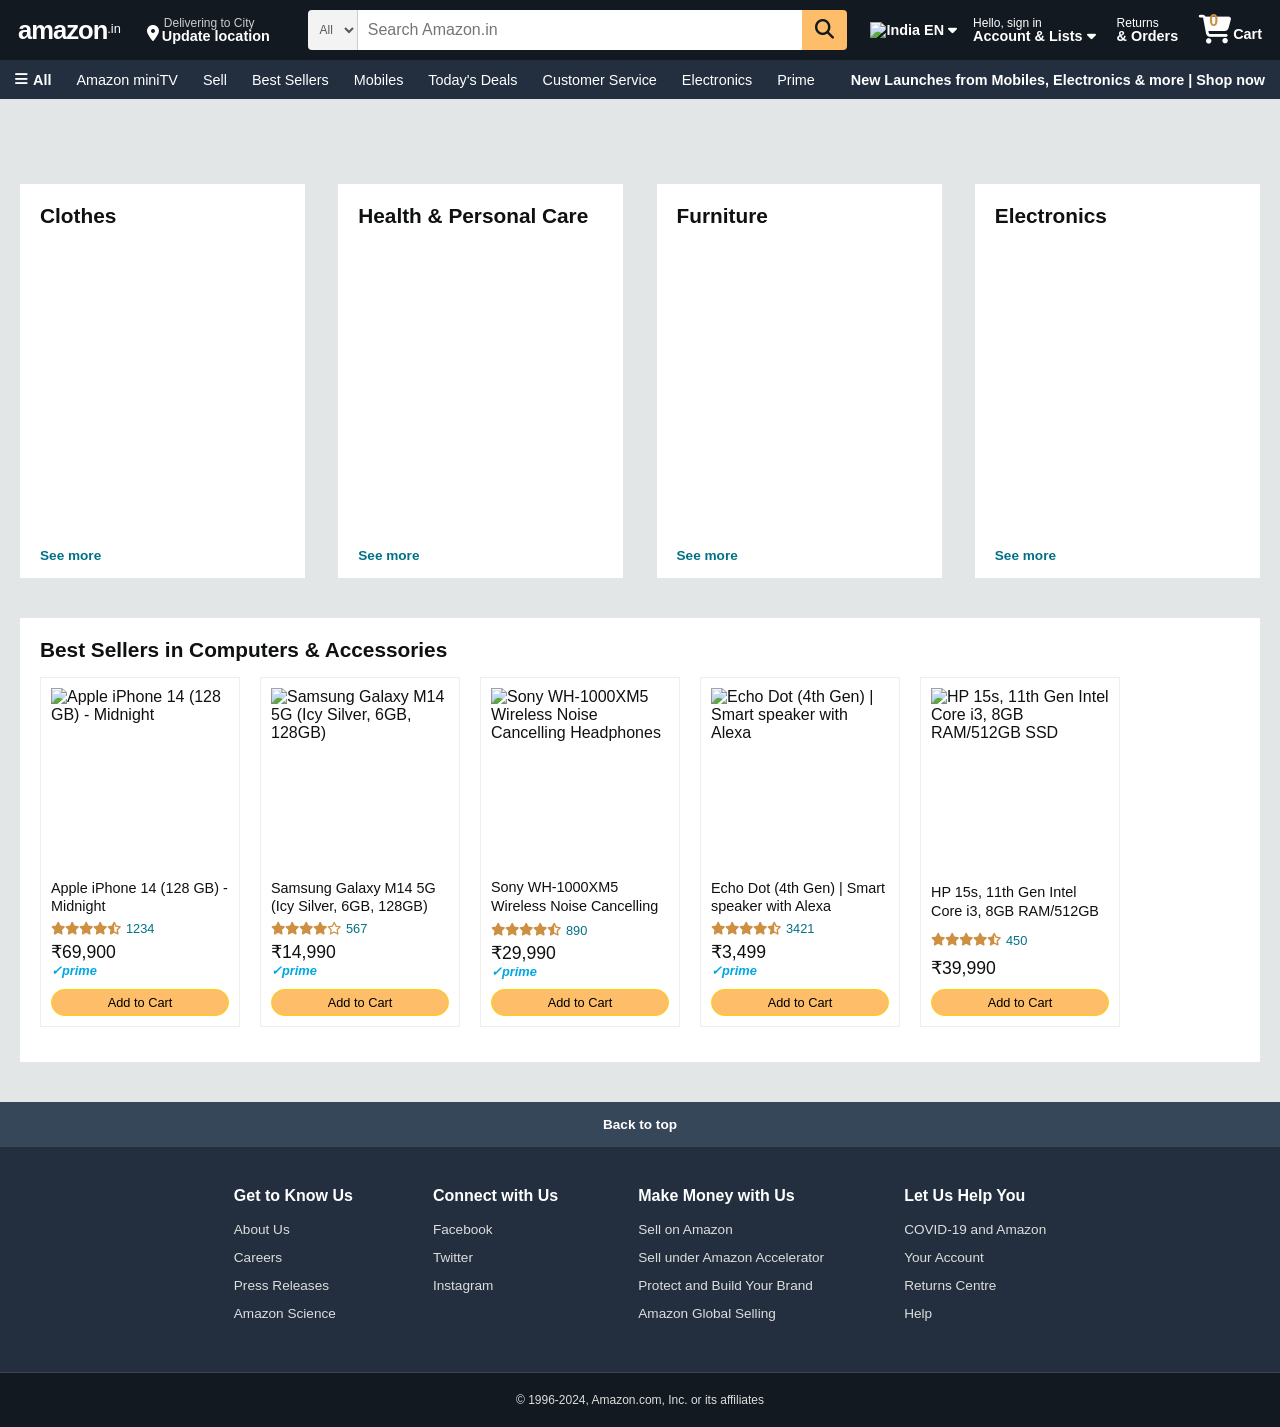
==== index.html @ d6a63207 "Initial commit of Amazon Clone frontend" ====
<!DOCTYPE html>
<html lang="en">

<head>
    <meta charset="UTF-8">
    <meta name="viewport" content="width=device-width, initial-scale=1.0">
    <title>Online Shopping site in India: Shop Online for Mobiles, Books, Watches, Shoes and More - Amazon.in</title>
    <link rel="stylesheet" href="https://cdnjs.cloudflare.com/ajax/libs/font-awesome/6.4.0/css/all.min.css">
    <link rel="stylesheet" href="assets/css/style.css">
</head>

<body>
    <header id="header">
        <div class="header-top">
            <div class="header-logo hover-border">
                <a href="#" class="logo-text">amazon</a>
                <span class="domain">.in</span>
            </div>

            <div class="header-location hover-border">
                <div class="location-icon">
                    <i class="fa-solid fa-location-dot"></i>
                </div>
                <div class="location-text">
                    <p class="loc-sub">Delivering to City</p>
                    <p class="loc-main">Update location</p>
                </div>
            </div>

            <div class="header-search">
                <select class="search-select">
                    <option>All</option>
                    <option>Electronics</option>
                    <option>Mobiles</option>
                </select>
                <input type="text" placeholder="Search Amazon.in" class="search-input">
                <div class="search-icon-box">
                    <i class="fa-solid fa-magnifying-glass"></i>
                </div>
            </div>

            <div class="header-lang hover-border">
                <div class="lang-flag">
                    <img src="https://upload.wikimedia.org/wikipedia/en/thumb/4/41/Flag_of_India.svg/20px-Flag_of_India.svg.png"
                        alt="India">
                </div>
                <span class="lang-code">EN</span>
                <i class="fa-solid fa-caret-down"></i>
            </div>

            <div class="header-signin hover-border">
                <p class="nav-sub">Hello, sign in</p>
                <p class="nav-main">Account & Lists <i class="fa-solid fa-caret-down"></i></p>
            </div>

            <div class="header-orders hover-border">
                <p class="nav-sub">Returns</p>
                <p class="nav-main">& Orders</p>
            </div>

            <div class="header-cart hover-border">
                <div class="cart-icon-box">
                    <i class="fa-solid fa-cart-shopping"></i>
                    <span class="cart-count">0</span>
                </div>
                <span class="cart-text">Cart</span>
            </div>
        </div>

        <div class="header-bottom">
            <div class="bottom-left">
                <div class="menu-icon hover-border">
                    <i class="fa-solid fa-bars"></i>
                    <span>All</span>
                </div>
                <a href="#" class="hover-border">Amazon miniTV</a>
                <a href="#" class="hover-border">Sell</a>
                <a href="#" class="hover-border">Best Sellers</a>
                <a href="#" class="hover-border">Mobiles</a>
                <a href="#" class="hover-border">Today's Deals</a>
                <a href="#" class="hover-border">Customer Service</a>
                <a href="#" class="hover-border">Electronics</a>
                <a href="#" class="hover-border">Prime</a>
            </div>
            <div class="bottom-right">
                <a href="#" class="hover-border">New Launches from Mobiles, Electronics & more | Shop now</a>
            </div>
        </div>
    </header>

    <main id="main-content">
        <div class="hero-section">
            <div class="hero-msg">
                <p>You are on amazon.com. You can also shop on Amazon India for millions of products with fast local
                    delivery. <a href="#">Click here to go to amazon.in</a></p>
            </div>
        </div>

        <div class="shop-section">
            <div class="shop-row" id="product-grid">
                <!-- Products will be rendered here via JS -->
                <!-- Fallback/Static boxes for layout visualization before JS loads -->
                <div class="box">
                    <div class="box-content">
                        <h2>Clothes</h2>
                        <div class="box-img"
                            style="background-image: url('https://images.unsplash.com/photo-1483985988355-763728e1935b?ixlib=rb-4.0.3&auto=format&fit=crop&w=500&q=60');">
                        </div>
                        <a href="#">See more</a>
                    </div>
                </div>
                <div class="box">
                    <div class="box-content">
                        <h2>Health & Personal Care</h2>
                        <div class="box-img"
                            style="background-image: url('https://images.unsplash.com/photo-1571781565036-d3f75af02f9f?ixlib=rb-4.0.3&auto=format&fit=crop&w=500&q=60');">
                        </div>
                        <a href="#">See more</a>
                    </div>
                </div>
                <div class="box">
                    <div class="box-content">
                        <h2>Furniture</h2>
                        <div class="box-img"
                            style="background-image: url('https://images.unsplash.com/photo-1555041469-a586c61ea9bc?ixlib=rb-4.0.3&auto=format&fit=crop&w=500&q=60');">
                        </div>
                        <a href="#">See more</a>
                    </div>
                </div>
                <div class="box">
                    <div class="box-content">
                        <h2>Electronics</h2>
                        <div class="box-img"
                            style="background-image: url('https://images.unsplash.com/photo-1498049860654-af1a5c5668ba?ixlib=rb-4.0.3&auto=format&fit=crop&w=500&q=60');">
                        </div>
                        <a href="#">See more</a>
                    </div>
                </div>
            </div>

            <div class="product-slider-container">
                <h2>Best Sellers in Computers & Accessories</h2>
                <div class="product-slider" id="best-sellers">
                    <!-- Dynamic slider content -->
                </div>
            </div>
        </div>
    </main>

    <footer id="footer">
        <div class="back-to-top" onclick="window.scrollTo({top: 0, behavior: 'smooth'});">
            Back to top
        </div>
        <div class="footer-links">
            <div class="footer-col">
                <h3>Get to Know Us</h3>
                <ul>
                    <li><a href="#">About Us</a></li>
                    <li><a href="#">Careers</a></li>
                    <li><a href="#">Press Releases</a></li>
                    <li><a href="#">Amazon Science</a></li>
                </ul>
            </div>
            <div class="footer-col">
                <h3>Connect with Us</h3>
                <ul>
                    <li><a href="#">Facebook</a></li>
                    <li><a href="#">Twitter</a></li>
                    <li><a href="#">Instagram</a></li>
                </ul>
            </div>
            <div class="footer-col">
                <h3>Make Money with Us</h3>
                <ul>
                    <li><a href="#">Sell on Amazon</a></li>
                    <li><a href="#">Sell under Amazon Accelerator</a></li>
                    <li><a href="#">Protect and Build Your Brand</a></li>
                    <li><a href="#">Amazon Global Selling</a></li>
                </ul>
            </div>
            <div class="footer-col">
                <h3>Let Us Help You</h3>
                <ul>
                    <li><a href="#">COVID-19 and Amazon</a></li>
                    <li><a href="#">Your Account</a></li>
                    <li><a href="#">Returns Centre</a></li>
                    <li><a href="#">Help</a></li>
                </ul>
            </div>
        </div>
        <div class="footer-bottom">
            <div class="footer-logo"></div>
            <p>&copy; 1996-2024, Amazon.com, Inc. or its affiliates</p>
        </div>
    </footer>

    <!-- Removed static products.js, data is now fetched from api/products.php in main.js -->
    <script src="assets/js/main.js"></script>
</body>

</html>
---- assets/css/style.css ----
:root {
    --amazon-dark-blue: #131921;
    --amazon-light-blue: #232f3e;
    --amazon-yellow: #febd69;
    --amazon-orange: #cd9042;
    --amazon-link-blue: #007185;
    --white: #ffffff;
    --light-gray: #e3e6e6;
    --text-color: #0F1111;
    --light-text: #565959;
}

* {
    margin: 0;
    padding: 0;
    box-sizing: border-box;
    font-family: "Amazon Ember", Arial, sans-serif;
}

body {
    background-color: var(--light-gray);
    color: var(--text-color);
}

a {
    text-decoration: none;
    color: inherit;
}

ul {
    list-style: none;
}

/* Header Structure */
#header {
    font-family: Arial, sans-serif;
}

.header-top {
    height: 60px;
    background-color: var(--amazon-dark-blue);
    display: flex;
    align-items: center;
    color: var(--white);
    justify-content: space-between;
    padding: 0 10px;
}

.hover-border:hover {
    outline: 1px solid var(--white);
    border-radius: 2px;
}

.header-logo {
    display: flex;
    align-items: flex-start; /* Align .in to top */
    padding: 5px 8px;
    cursor: pointer;
    margin-right: 10px;
}

.logo-text {
    font-size: 1.6rem;
    font-weight: 700;
    letter-spacing: -1px;
}

.domain {
    font-size: 0.8rem;
    padding-top: 5px;
}

.header-location {
    display: flex;
    align-items: center;
    padding: 5px 8px;
    cursor: pointer;
    margin-right: 15px;
}

.location-icon {
    display: flex;
    align-items: center;
    margin-right: 3px;
    margin-top: 5px;
}

.location-text {
    display: flex;
    flex-direction: column;
}

.loc-sub {
    font-size: 0.75rem;
    color: #ccc;
    margin-bottom: -2px;
    margin-left: 2px;
}

.loc-main {
    font-size: 0.9rem;
    font-weight: 700;
}

/* Search Bar */
.header-search {
    display: flex;
    flex-grow: 1;
    height: 40px;
    border-radius: 4px;
    overflow: hidden;
    margin: 0 15px;
}

.search-select {
    background-color: #f3f3f3;
    border: none;
    border-right: 1px solid #cdcdcd;
    width: 50px;
    text-align: center;
    color: var(--light-text);
    font-size: 0.75rem;
    cursor: pointer;
}

.search-select:focus, .search-input:focus {
    outline: 2px solid var(--amazon-orange);
    z-index: 10;
}

.search-input {
    flex-grow: 1;
    border: none;
    padding: 0 10px;
    font-size: 1rem;
}

.search-icon-box {
    background-color: var(--amazon-yellow);
    width: 45px;
    display: flex;
    align-items: center;
    justify-content: center;
    color: var(--amazon-dark-blue);
    font-size: 1.2rem;
    cursor: pointer;
}

.search-icon-box:hover {
    background-color: var(--amazon-orange);
}

/* Header Right Section */
.header-lang {
    display: flex;
    align-items: center;
    padding: 10px 8px;
    cursor: pointer;
    font-weight: 700;
    font-size: 0.9rem;
}

.lang-flag img {
    margin-right: 4px;
    display: block;
}

.lang-code {
    margin-right: 4px;
}

.header-signin, .header-orders {
    display: flex;
    flex-direction: column;
    padding: 8px 8px;
    cursor: pointer;
    margin-right: 5px;
}

.nav-sub {
    font-size: 0.75rem;
    margin-bottom: -2px;
}

.nav-main {
    font-size: 0.9rem;
    font-weight: 700;
}

.header-cart {
    display: flex;
    align-items: flex-end;
    padding: 5px 8px;
    cursor: pointer;
}

.cart-icon-box {
    position: relative;
    font-size: 1.8rem;
}

.cart-count {
    position: absolute;
    top: -2px;
    left: 10px;
    font-size: 1rem;
    font-weight: 700;
    color: var(--amazon-orange);
    background: transparent;
}

.cart-text {
    font-size: 0.9rem;
    font-weight: 700;
    margin-bottom: 5px;
    margin-left: 2px;
}

/* Bottom Header */
.header-bottom {
    background-color: var(--amazon-light-blue);
    height: 39px;
    display: flex;
    align-items: center;
    color: var(--white);
    padding: 0 10px;
    font-size: 0.9rem;
    justify-content: space-between;
}

.bottom-left {
    display: flex;
    align-items: center;
    gap: 15px;
}

.menu-icon {
    display: flex;
    align-items: center;
    gap: 5px;
    font-weight: 700;
    cursor: pointer;
    padding: 5px;
}

.header-bottom a {
    padding: 5px;
    white-space: nowrap;
}

.bottom-right a {
    font-weight: 600;
}

/* Hero Section */
.hero-section {
    background-image: url('https://images.unsplash.com/photo-1607082348824-0a96f2a4b9da?ixlib=rb-4.0.3&auto=format&fit=crop&w=1500&q=80');
    background-size: cover;
    background-position: center;
    border: none;
    height: 350px;
    display: flex;
    justify-content: center;
    align-items: flex-end;
    mask-image: linear-gradient(to bottom, rgba(0,0,0,1) 60%, rgba(0,0,0,0));
    -webkit-mask-image: linear-gradient(to bottom, rgba(0,0,0,1) 60%, rgba(0,0,0,0));
}

.hero-msg {
    background-color: #f5f6f6;
    color: var(--text-color);
    width: 95%;
    height: 40px;
    display: flex;
    align-items: center;
    justify-content: center;
    font-size: 0.9rem;
    margin-bottom: 25px; /* Adjust based on gradient */
    box-shadow: 0 0 5px rgba(0,0,0,0.1);
}

.hero-msg a {
    color: var(--amazon-link-blue);
    font-weight: 600;
    margin-left: 5px;
}

.hero-msg a:hover {
    text-decoration: underline;
    color: #c7511f;
}

/* Shop Section */
.shop-section {
    display: flex;
    flex-wrap: wrap;
    justify-content: space-evenly;
    background-color: var(--light-gray);
    padding: 20px;
    margin-top: -300px; /* Pull up over hero */
    z-index: 10;
    position: relative;
}

.shop-row {
    display: flex;
    flex-wrap: wrap;
    justify-content: space-between;
    width: 100%;
    margin-bottom: 20px;
}

.box {
    background-color: var(--white);
    width: 23%;
    padding: 20px 0 15px 0;
    margin-top: 15px;
    z-index: 10;
    display: flex;
    flex-direction: column;
}

.box-content {
    margin: 0 20px;
    display: flex;
    flex-direction: column;
    height: 100%;
}

.box-content h2 {
    font-size: 1.3rem;
    font-weight: 700;
    margin-bottom: 10px;
}

.box-img {
    height: 300px;
    background-size: cover;
    background-position: center;
    margin-bottom: 10px;
    cursor: pointer;
}

.box-content a {
    color: var(--amazon-link-blue);
    font-size: 0.85rem;
    font-weight: 600;
    margin-top: auto;
}

.box-content a:hover {
    color: #c7511f;
    text-decoration: underline;
}

/* Product Slider Container (for Best Sellers etc) */
.product-slider-container {
    background-color: var(--white);
    width: 100%;
    padding: 20px;
    margin-top: 20px;
}

.product-slider-container h2 {
    font-size: 1.3rem;
    font-weight: 700;
    margin-bottom: 15px;
}

.product-slider {
    display: flex;
    overflow-x: auto;
    gap: 20px;
    padding-bottom: 15px;
}

.product-card {
    min-width: 200px;
    max-width: 200px;
    border: 1px solid #eee;
    padding: 10px;
    display: flex;
    flex-direction: column;
    justify-content: space-between;
    cursor: pointer;
}

.product-card:hover {
    box-shadow: 0 0 10px rgba(0,0,0,0.1);
}

.product-card img {
    width: 100%;
    height: 180px;
    object-fit: contain;
    margin-bottom: 10px;
}

.product-title {
    font-size: 0.9rem;
    line-height: 1.3;
    max-height: 40px;
    overflow: hidden;
    margin-bottom: 5px;
}

.product-rating {
    display: flex;
    align-items: center;
    font-size: 0.8rem;
    color: var(--amazon-orange);
    margin-bottom: 5px;
}

.product-count {
    color: var(--amazon-link-blue);
    margin-left: 5px;
}

.product-price {
    font-size: 1.1rem;
    font-weight: 500;
}

.prime-badge {
    color: #00a8e1;
    font-weight: 700;
    font-style: italic;
    font-size: 0.8rem;
    margin-bottom: 5px;
}

.add-to-cart-btn {
    background-color: var(--amazon-yellow);
    border: 1px solid #fcd200;
    border-radius: 20px;
    padding: 5px 10px;
    cursor: pointer;
    font-size: 0.8rem;
    margin-top: 5px;
    width: 100%;
}

.add-to-cart-btn:hover {
    background-color: #f7dfa5;
}

/* Product Detail Page Styles */
.detail-image-box {
    flex: 1;
    display: flex;
    justify-content: center;
    position: sticky;
    top: 20px;
}

.detail-image-box img {
    max-width: 100%;
    max-height: 500px;
    object-fit: contain;
}

.detail-info-box {
    flex: 2;
    padding-right: 20px;
}

.detail-info-box h1 {
    font-size: 1.5rem;
    font-weight: 400;
    margin-bottom: 8px;
    line-height: 1.3;
}

.detail-rating {
    display: flex;
    align-items: center;
    border-bottom: 1px solid #ccc;
    padding-bottom: 10px;
    margin-bottom: 10px;
}

.detail-price-box {
    margin-bottom: 15px;
}

.detail-price-box .price {
    font-size: 1.8rem;
    font-weight: 500;
    color: #B12704;
}

.detail-description {
    font-size: 0.95rem;
    line-height: 1.5;
    margin-top: 15px;
}

.detail-action-box {
    flex: 1;
    border: 1px solid #ccc;
    border-radius: 8px;
    padding: 15px;
    display: flex;
    flex-direction: column;
    gap: 10px;
    height: fit-content;
    position: sticky;
    top: 20px;
}

.detail-action-box .price {
    font-size: 1.4rem;
    font-weight: 500;
    color: #B12704;
}

.action-btn {
    width: 100%;
    padding: 10px;
    border-radius: 20px;
    border: 1px solid;
    cursor: pointer;
    font-weight: 500;
}

.btn-add {
    background-color: var(--amazon-yellow);
    border-color: #FCD200;
}

.btn-add:hover {
    background-color: #F7DFA5;
}

.btn-buy {
    background-color: var(--amazon-orange);
    border-color: #C7511F;
}

.btn-buy:hover {
    background-color: #E2723A;
}

/* Footer */
#footer {
    background-color: var(--amazon-light-blue);
    color: var(--white);
    margin-top: 20px;
    position: relative;
    z-index: 20;
}

.back-to-top {
    background-color: #37475a;
    text-align: center;
    padding: 15px;
    font-size: 0.85rem;
    font-weight: 600;
    cursor: pointer;
}

.back-to-top:hover {
    background-color: #485769;
}

.footer-links {
    background-color: var(--amazon-light-blue);
    display: flex;
    justify-content: center;
    padding: 40px 0;
    border-bottom: 1px solid #3a4553;
}

.footer-col {
    margin: 0 40px;
    display: flex;
    flex-direction: column;
}

.footer-col h3 {
    font-size: 1rem;
    margin-bottom: 15px;
    font-weight: 700;
}

.footer-col ul li {
    margin-bottom: 10px;
}

.footer-col a {
    font-size: 0.85rem;
    color: #ddd;
}

.footer-col a:hover {
    text-decoration: underline;
}

.footer-bottom {
    background-color: var(--amazon-dark-blue);
    padding: 20px;
    text-align: center;
    font-size: 0.75rem;
    color: #ddd;
}

/* Media Queries for responsiveness */
@media (max-width: 900px) {
    .header-location, .header-lang, .header-orders, .bottom-right {
        display: none;
    }
    
    .header-top {
        gap: 10px;
    }
    
    .header-search {
        margin: 0;
    }
    
    .box {
        width: 48%;
    }
    
    .hero-section {
        height: 250px;
    }
    
    .shop-section {
        margin-top: -150px;
    }
    
    #product-detail-container {
        flex-direction: column;
    }
}

@media (max-width: 600px) {
    .box {
        width: 100%;
    }
    
    .hero-msg {
        display: none;
    }
    
    .footer-links {
        flex-direction: column;
        align-items: center;
        text-align: center;
    }
    
    .footer-col {
        margin: 10px 0;
    }
}
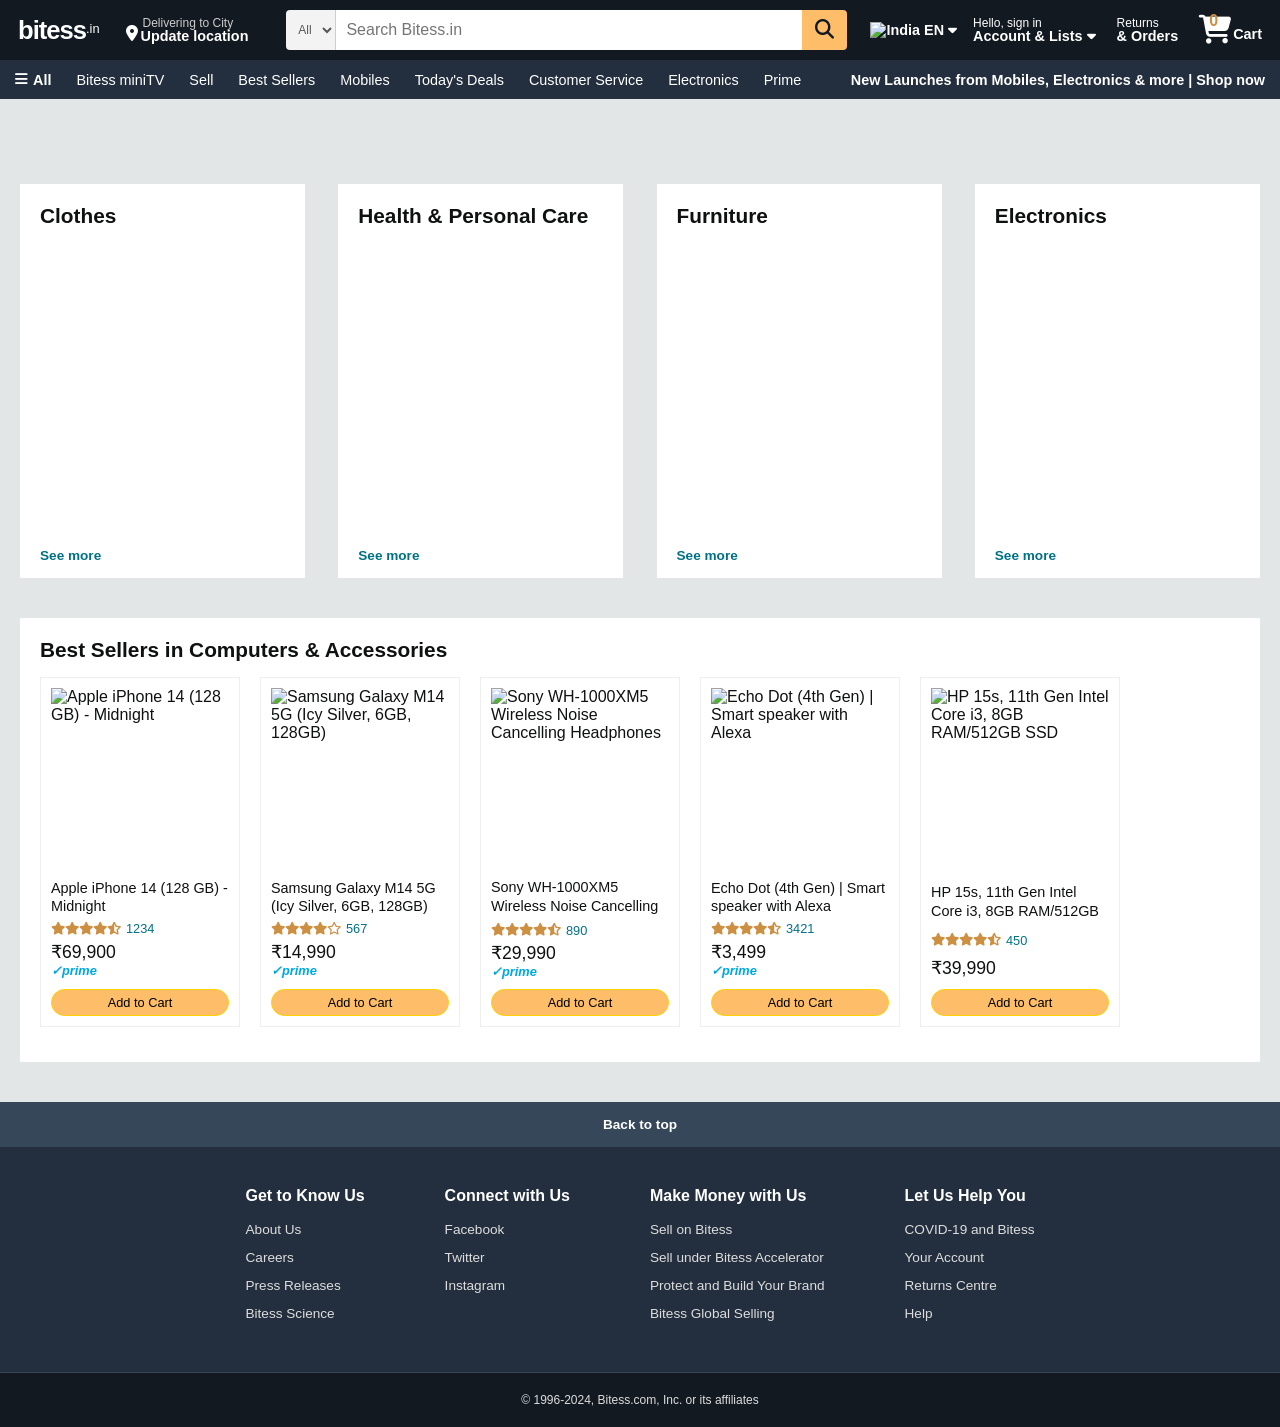
==== commit ead5e102: "Rebrand from Amazon to Bitess" ====
--- a/index.html
+++ b/index.html
@@ -4,7 +4,7 @@
 <head>
     <meta charset="UTF-8">
     <meta name="viewport" content="width=device-width, initial-scale=1.0">
-    <title>Online Shopping site in India: Shop Online for Mobiles, Books, Watches, Shoes and More - Amazon.in</title>
+    <title>Online Shopping site in India: Shop Online for Mobiles, Books, Watches, Shoes and More - Bitess.in</title>
     <link rel="stylesheet" href="https://cdnjs.cloudflare.com/ajax/libs/font-awesome/6.4.0/css/all.min.css">
     <link rel="stylesheet" href="assets/css/style.css">
 </head>
@@ -13,7 +13,7 @@
     <header id="header">
         <div class="header-top">
             <div class="header-logo hover-border">
-                <a href="#" class="logo-text">amazon</a>
+                <a href="#" class="logo-text">bitess</a>
                 <span class="domain">.in</span>
             </div>
 
@@ -33,7 +33,7 @@
                     <option>Electronics</option>
                     <option>Mobiles</option>
                 </select>
-                <input type="text" placeholder="Search Amazon.in" class="search-input">
+                <input type="text" placeholder="Search Bitess.in" class="search-input">
                 <div class="search-icon-box">
                     <i class="fa-solid fa-magnifying-glass"></i>
                 </div>
@@ -73,7 +73,7 @@
                     <i class="fa-solid fa-bars"></i>
                     <span>All</span>
                 </div>
-                <a href="#" class="hover-border">Amazon miniTV</a>
+                <a href="#" class="hover-border">Bitess miniTV</a>
                 <a href="#" class="hover-border">Sell</a>
                 <a href="#" class="hover-border">Best Sellers</a>
                 <a href="#" class="hover-border">Mobiles</a>
@@ -91,8 +91,8 @@
     <main id="main-content">
         <div class="hero-section">
             <div class="hero-msg">
-                <p>You are on amazon.com. You can also shop on Amazon India for millions of products with fast local
-                    delivery. <a href="#">Click here to go to amazon.in</a></p>
+                <p>You are on bitess.com. You can also shop on Bitess India for millions of products with fast local
+                    delivery. <a href="#">Click here to go to bitess.in</a></p>
             </div>
         </div>
 
@@ -158,7 +158,7 @@
                     <li><a href="#">About Us</a></li>
                     <li><a href="#">Careers</a></li>
                     <li><a href="#">Press Releases</a></li>
-                    <li><a href="#">Amazon Science</a></li>
+                    <li><a href="#">Bitess Science</a></li>
                 </ul>
             </div>
             <div class="footer-col">
@@ -172,16 +172,16 @@
             <div class="footer-col">
                 <h3>Make Money with Us</h3>
                 <ul>
-                    <li><a href="#">Sell on Amazon</a></li>
-                    <li><a href="#">Sell under Amazon Accelerator</a></li>
+                    <li><a href="#">Sell on Bitess</a></li>
+                    <li><a href="#">Sell under Bitess Accelerator</a></li>
                     <li><a href="#">Protect and Build Your Brand</a></li>
-                    <li><a href="#">Amazon Global Selling</a></li>
+                    <li><a href="#">Bitess Global Selling</a></li>
                 </ul>
             </div>
             <div class="footer-col">
                 <h3>Let Us Help You</h3>
                 <ul>
-                    <li><a href="#">COVID-19 and Amazon</a></li>
+                    <li><a href="#">COVID-19 and Bitess</a></li>
                     <li><a href="#">Your Account</a></li>
                     <li><a href="#">Returns Centre</a></li>
                     <li><a href="#">Help</a></li>
@@ -190,7 +190,7 @@
         </div>
         <div class="footer-bottom">
             <div class="footer-logo"></div>
-            <p>&copy; 1996-2024, Amazon.com, Inc. or its affiliates</p>
+            <p>&copy; 1996-2024, Bitess.com, Inc. or its affiliates</p>
         </div>
     </footer>
 
--- a/assets/css/style.css
+++ b/assets/css/style.css
@@ -1,9 +1,9 @@
 :root {
-    --amazon-dark-blue: #131921;
-    --amazon-light-blue: #232f3e;
-    --amazon-yellow: #febd69;
-    --amazon-orange: #cd9042;
-    --amazon-link-blue: #007185;
+    --bitess-dark-blue: #131921;
+    --bitess-light-blue: #232f3e;
+    --bitess-yellow: #febd69;
+    --bitess-orange: #cd9042;
+    --bitess-link-blue: #007185;
     --white: #ffffff;
     --light-gray: #e3e6e6;
     --text-color: #0F1111;
@@ -14,7 +14,7 @@
     margin: 0;
     padding: 0;
     box-sizing: border-box;
-    font-family: "Amazon Ember", Arial, sans-serif;
+    font-family: "Bitess Ember", Arial, sans-serif;
 }
 
 body {
@@ -38,7 +38,7 @@
 
 .header-top {
     height: 60px;
-    background-color: var(--amazon-dark-blue);
+    background-color: var(--bitess-dark-blue);
     display: flex;
     align-items: center;
     color: var(--white);
@@ -124,7 +124,7 @@
 }
 
 .search-select:focus, .search-input:focus {
-    outline: 2px solid var(--amazon-orange);
+    outline: 2px solid var(--bitess-orange);
     z-index: 10;
 }
 
@@ -136,18 +136,18 @@
 }
 
 .search-icon-box {
-    background-color: var(--amazon-yellow);
+    background-color: var(--bitess-yellow);
     width: 45px;
     display: flex;
     align-items: center;
     justify-content: center;
-    color: var(--amazon-dark-blue);
+    color: var(--bitess-dark-blue);
     font-size: 1.2rem;
     cursor: pointer;
 }
 
 .search-icon-box:hover {
-    background-color: var(--amazon-orange);
+    background-color: var(--bitess-orange);
 }
 
 /* Header Right Section */
@@ -205,7 +205,7 @@
     left: 10px;
     font-size: 1rem;
     font-weight: 700;
-    color: var(--amazon-orange);
+    color: var(--bitess-orange);
     background: transparent;
 }
 
@@ -218,7 +218,7 @@
 
 /* Bottom Header */
 .header-bottom {
-    background-color: var(--amazon-light-blue);
+    background-color: var(--bitess-light-blue);
     height: 39px;
     display: flex;
     align-items: center;
@@ -280,7 +280,7 @@
 }
 
 .hero-msg a {
-    color: var(--amazon-link-blue);
+    color: var(--bitess-link-blue);
     font-weight: 600;
     margin-left: 5px;
 }
@@ -342,7 +342,7 @@
 }
 
 .box-content a {
-    color: var(--amazon-link-blue);
+    color: var(--bitess-link-blue);
     font-size: 0.85rem;
     font-weight: 600;
     margin-top: auto;
@@ -408,12 +408,12 @@
     display: flex;
     align-items: center;
     font-size: 0.8rem;
-    color: var(--amazon-orange);
+    color: var(--bitess-orange);
     margin-bottom: 5px;
 }
 
 .product-count {
-    color: var(--amazon-link-blue);
+    color: var(--bitess-link-blue);
     margin-left: 5px;
 }
 
@@ -431,7 +431,7 @@
 }
 
 .add-to-cart-btn {
-    background-color: var(--amazon-yellow);
+    background-color: var(--bitess-yellow);
     border: 1px solid #fcd200;
     border-radius: 20px;
     padding: 5px 10px;
@@ -525,7 +525,7 @@
 }
 
 .btn-add {
-    background-color: var(--amazon-yellow);
+    background-color: var(--bitess-yellow);
     border-color: #FCD200;
 }
 
@@ -534,7 +534,7 @@
 }
 
 .btn-buy {
-    background-color: var(--amazon-orange);
+    background-color: var(--bitess-orange);
     border-color: #C7511F;
 }
 
@@ -544,7 +544,7 @@
 
 /* Footer */
 #footer {
-    background-color: var(--amazon-light-blue);
+    background-color: var(--bitess-light-blue);
     color: var(--white);
     margin-top: 20px;
     position: relative;
@@ -565,7 +565,7 @@
 }
 
 .footer-links {
-    background-color: var(--amazon-light-blue);
+    background-color: var(--bitess-light-blue);
     display: flex;
     justify-content: center;
     padding: 40px 0;
@@ -598,7 +598,7 @@
 }
 
 .footer-bottom {
-    background-color: var(--amazon-dark-blue);
+    background-color: var(--bitess-dark-blue);
     padding: 20px;
     text-align: center;
     font-size: 0.75rem;
